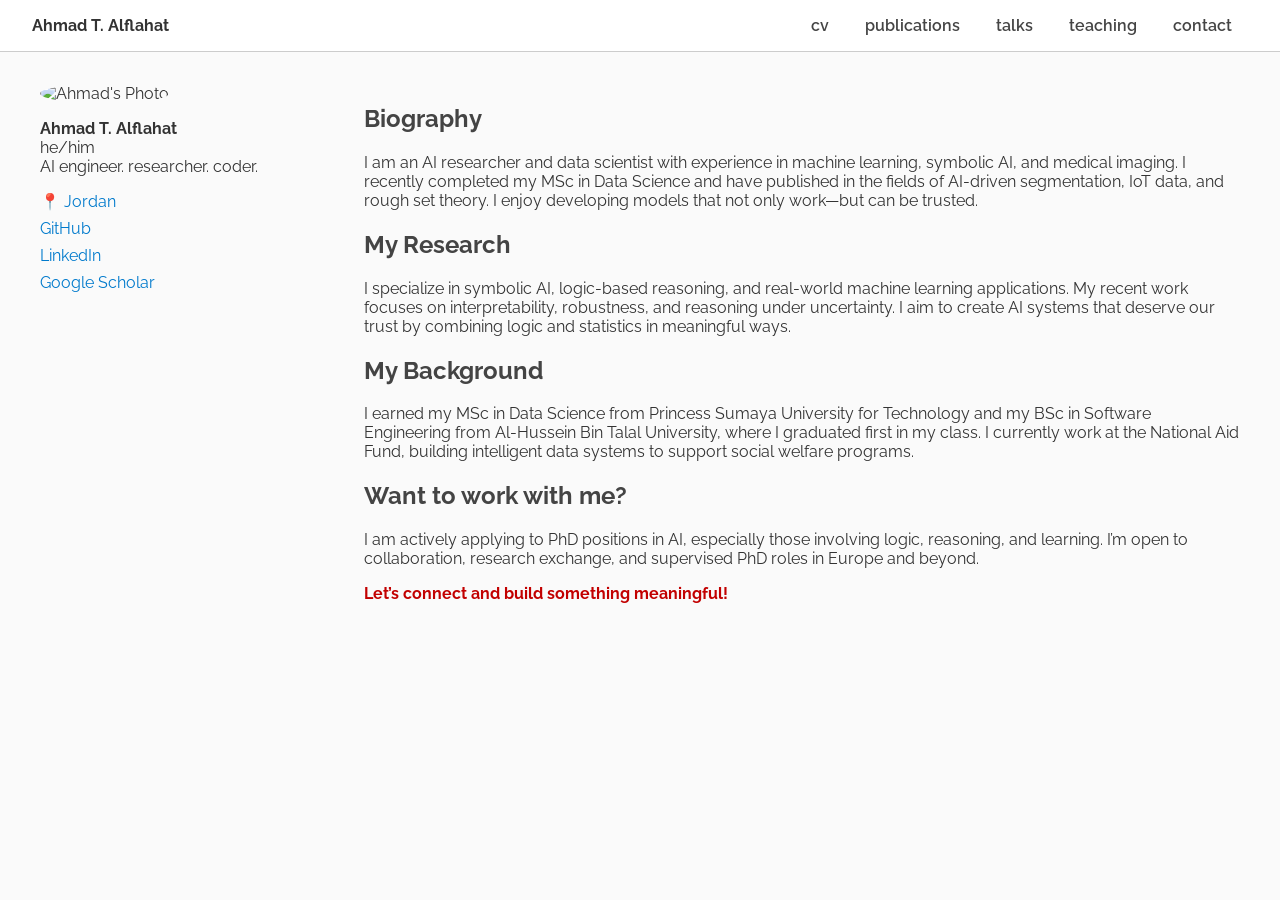
==== index.html @ 2dddc0c4 "Create index.html" ====
<!DOCTYPE html>
<html lang="en">
<head>
  <meta charset="UTF-8" />
  <meta name="viewport" content="width=device-width, initial-scale=1.0" />
  <title>Ahmad T. Alflahat - Bio</title>
  <link href="https://fonts.googleapis.com/css2?family=Raleway:wght@400;600;700&display=swap" rel="stylesheet">
  <style>
    body {
      font-family: 'Raleway', sans-serif;
      margin: 0;
      background: #fafafa;
      color: #333;
    }
    header {
      padding: 1rem 2rem;
      background: #fff;
      border-bottom: 1px solid #ccc;
      display: flex;
      justify-content: space-between;
      align-items: center;
    }
    nav a {
      margin: 0 1rem;
      text-decoration: none;
      color: #444;
      font-weight: 600;
    }
    .container {
      display: flex;
      padding: 2rem;
      max-width: 1200px;
      margin: auto;
    }
    .sidebar {
      flex: 1;
      max-width: 300px;
      padding-right: 2rem;
    }
    .sidebar img {
      border-radius: 50%;
      width: 100%;
      max-width: 180px;
    }
    .main {
      flex: 3;
    }
    h1, h2, h3 {
      color: #444;
    }
    .highlight {
      color: #c20000;
      font-weight: bold;
    }
    ul.social-links {
      list-style: none;
      padding: 0;
    }
    ul.social-links li {
      margin: 0.5rem 0;
    }
    ul.social-links li a {
      color: #007acc;
      text-decoration: none;
    }
  </style>
</head>
<body>
  <header>
    <div><strong>Ahmad T. Alflahat</strong></div>
    <nav>
      <a href="#cv">cv</a>
      <a href="#publications">publications</a>
      <a href="#talks">talks</a>
      <a href="#teaching">teaching</a>
      <a href="#contact">contact</a>
    </nav>
  </header>

  <div class="container">
    <aside class="sidebar">
      <img src="/path-to-your-profile-image.jpg" alt="Ahmad's Photo">
      <p><strong>Ahmad T. Alflahat</strong><br/>he/him<br/>AI engineer. researcher. coder.</p>
      <ul class="social-links">
        <li><a href="#">📍 Jordan</a></li>
        <li><a href="#">GitHub</a></li>
        <li><a href="#">LinkedIn</a></li>
        <li><a href="#">Google Scholar</a></li>
      </ul>
    </aside>

    <main class="main">
      <h2>Biography</h2>
      <p>I am an AI researcher and data scientist with experience in machine learning, symbolic AI, and medical imaging. I recently completed my MSc in Data Science and have published in the fields of AI-driven segmentation, IoT data, and rough set theory. I enjoy developing models that not only work—but can be trusted.</p>

      <h2>My Research</h2>
      <p>I specialize in symbolic AI, logic-based reasoning, and real-world machine learning applications. My recent work focuses on interpretability, robustness, and reasoning under uncertainty. I aim to create AI systems that deserve our trust by combining logic and statistics in meaningful ways.</p>

      <h2>My Background</h2>
      <p>I earned my MSc in Data Science from Princess Sumaya University for Technology and my BSc in Software Engineering from Al-Hussein Bin Talal University, where I graduated first in my class. I currently work at the National Aid Fund, building intelligent data systems to support social welfare programs.</p>

      <h2 id="contact">Want to work with me?</h2>
      <p>I am actively applying to PhD positions in AI, especially those involving logic, reasoning, and learning. I’m open to collaboration, research exchange, and supervised PhD roles in Europe and beyond.</p>
      <p class="highlight">Let’s connect and build something meaningful!</p>
    </main>
  </div>
</body>
</html>
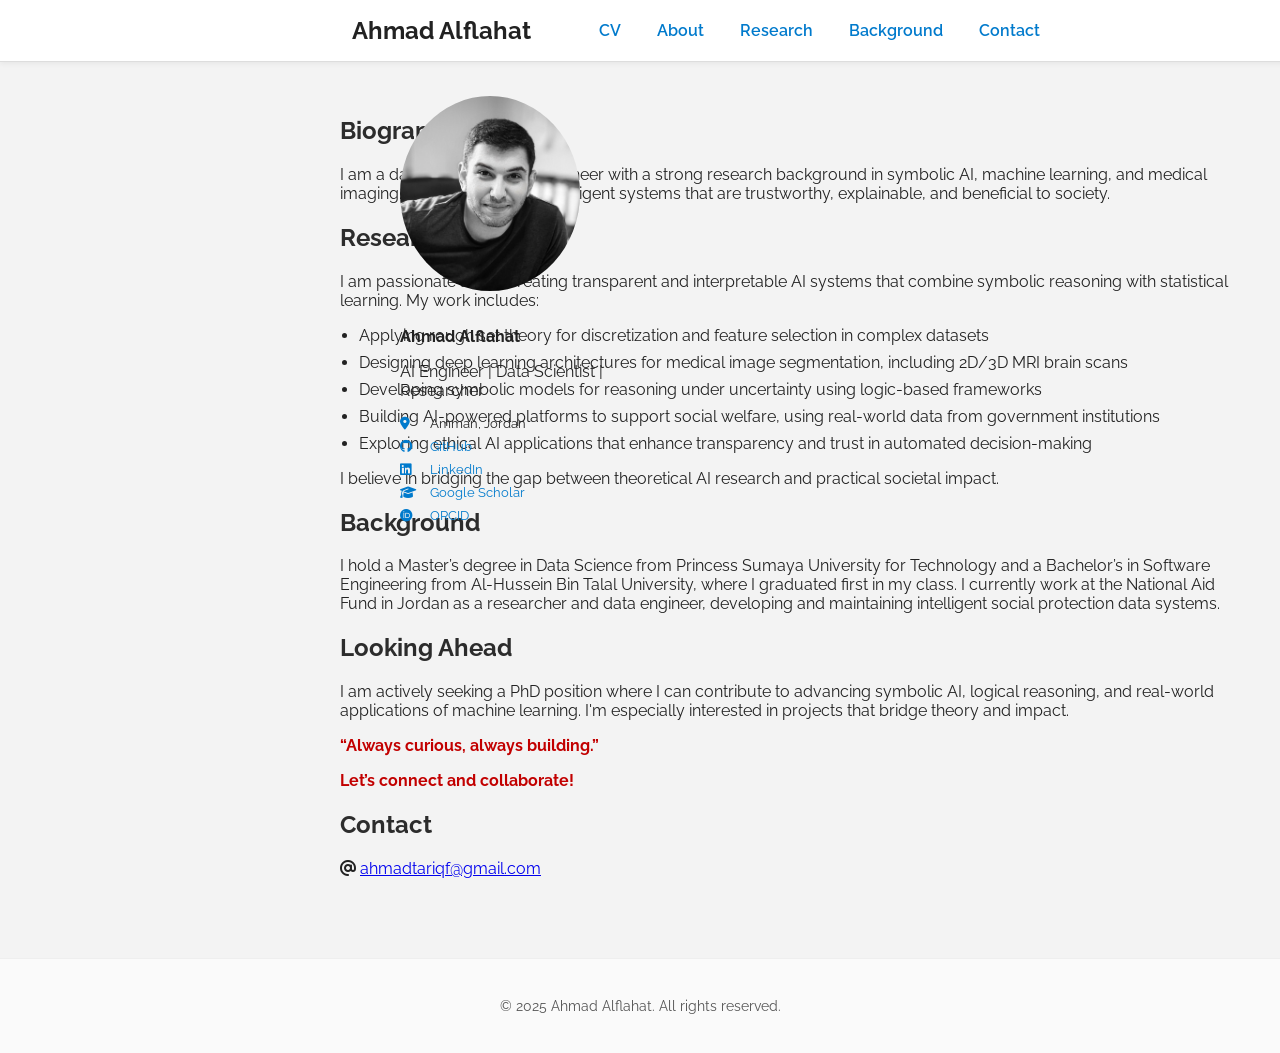
==== commit 03e1297a: "Add files via upload" ====
--- a/index.html
+++ b/index.html
@@ -1,108 +1,98 @@
-<!DOCTYPE html>
-<html lang="en">
-<head>
-  <meta charset="UTF-8" />
-  <meta name="viewport" content="width=device-width, initial-scale=1.0" />
-  <title>Ahmad T. Alflahat - Bio</title>
-  <link href="https://fonts.googleapis.com/css2?family=Raleway:wght@400;600;700&display=swap" rel="stylesheet">
-  <style>
-    body {
-      font-family: 'Raleway', sans-serif;
-      margin: 0;
-      background: #fafafa;
-      color: #333;
-    }
-    header {
-      padding: 1rem 2rem;
-      background: #fff;
-      border-bottom: 1px solid #ccc;
-      display: flex;
-      justify-content: space-between;
-      align-items: center;
-    }
-    nav a {
-      margin: 0 1rem;
-      text-decoration: none;
-      color: #444;
-      font-weight: 600;
-    }
-    .container {
-      display: flex;
-      padding: 2rem;
-      max-width: 1200px;
-      margin: auto;
-    }
-    .sidebar {
-      flex: 1;
-      max-width: 300px;
-      padding-right: 2rem;
-    }
-    .sidebar img {
-      border-radius: 50%;
-      width: 100%;
-      max-width: 180px;
-    }
-    .main {
-      flex: 3;
-    }
-    h1, h2, h3 {
-      color: #444;
-    }
-    .highlight {
-      color: #c20000;
-      font-weight: bold;
-    }
-    ul.social-links {
-      list-style: none;
-      padding: 0;
-    }
-    ul.social-links li {
-      margin: 0.5rem 0;
-    }
-    ul.social-links li a {
-      color: #007acc;
-      text-decoration: none;
-    }
-  </style>
-</head>
-<body>
-  <header>
-    <div><strong>Ahmad T. Alflahat</strong></div>
-    <nav>
-      <a href="#cv">cv</a>
-      <a href="#publications">publications</a>
-      <a href="#talks">talks</a>
-      <a href="#teaching">teaching</a>
-      <a href="#contact">contact</a>
-    </nav>
-  </header>
-
-  <div class="container">
-    <aside class="sidebar">
-      <img src="/path-to-your-profile-image.jpg" alt="Ahmad's Photo">
-      <p><strong>Ahmad T. Alflahat</strong><br/>he/him<br/>AI engineer. researcher. coder.</p>
-      <ul class="social-links">
-        <li><a href="#">📍 Jordan</a></li>
-        <li><a href="#">GitHub</a></li>
-        <li><a href="#">LinkedIn</a></li>
-        <li><a href="#">Google Scholar</a></li>
-      </ul>
-    </aside>
-
-    <main class="main">
-      <h2>Biography</h2>
-      <p>I am an AI researcher and data scientist with experience in machine learning, symbolic AI, and medical imaging. I recently completed my MSc in Data Science and have published in the fields of AI-driven segmentation, IoT data, and rough set theory. I enjoy developing models that not only work—but can be trusted.</p>
-
-      <h2>My Research</h2>
-      <p>I specialize in symbolic AI, logic-based reasoning, and real-world machine learning applications. My recent work focuses on interpretability, robustness, and reasoning under uncertainty. I aim to create AI systems that deserve our trust by combining logic and statistics in meaningful ways.</p>
-
-      <h2>My Background</h2>
-      <p>I earned my MSc in Data Science from Princess Sumaya University for Technology and my BSc in Software Engineering from Al-Hussein Bin Talal University, where I graduated first in my class. I currently work at the National Aid Fund, building intelligent data systems to support social welfare programs.</p>
-
-      <h2 id="contact">Want to work with me?</h2>
-      <p>I am actively applying to PhD positions in AI, especially those involving logic, reasoning, and learning. I’m open to collaboration, research exchange, and supervised PhD roles in Europe and beyond.</p>
-      <p class="highlight">Let’s connect and build something meaningful!</p>
-    </main>
-  </div>
-</body>
-</html>
+<!DOCTYPE html>
+<html lang="en">
+
+<head>
+    <meta charset="UTF-8" />
+    <meta name="viewport" content="width=device-width, initial-scale=1.0" />
+    <title>Ahmad Alflahat - Bio</title>
+    <link href="https://fonts.googleapis.com/css2?family=Raleway:wght@400;600;700&display=swap" rel="stylesheet">
+    <link rel="stylesheet" href="https://cdnjs.cloudflare.com/ajax/libs/font-awesome/6.4.0/css/all.min.css">
+    <link rel="stylesheet" href="css/style.css">
+    <link rel="icon" href="images/favicon.ico" type="image/x-icon">
+</head>
+
+<body>
+    <header>
+        <div style="position: relative;left: 25%;font-size: 24px;">
+            <strong>
+                <a href="index.html" style="text-decoration: none; color: inherit;">
+                    Ahmad Alflahat
+                </a>
+            </strong>
+        </div>
+        <nav>
+            <a href="cv.html">CV</a>
+            <a href="#about">About</a>
+            <a href="#research">Research</a>
+            <a href="#background">Background</a>
+            <a href="#contact">Contact</a>
+        </nav>
+    </header>
+
+    <div class="container">
+        <aside class="sidebar">
+            <img src="images/me.jpg" alt="Ahmad's Photo">
+            <p><strong>Ahmad Alflahat</strong>
+            <p>AI Engineer | Data Scientist | Researcher</p>
+            </p>
+            <ul class="social-links">
+                <li><i class="fas fa-map-marker-alt"></i> Amman, Jordan</li>
+                <li><i class="fab fa-github"></i><a href="https://github.com/ahmadtariqf" target="_blank"
+                        rel="noopener noreferrer"> GitHub</a></li>
+                <li><i class="fab fa-linkedin"></i><a href="https://linkedin.com/in/ahmad-alflahat" target="_blank"
+                        rel="noopener noreferrer"> LinkedIn</a></li>
+                <li><i class="fas fa-graduation-cap"></i><a
+                        href="https://scholar.google.com/citations?user=SmeXs_cAAAAJ&hl=en" target="_blank"
+                        rel="noopener noreferrer"> Google Scholar</a></li>
+                <li><i class="fab fa-orcid"></i><a href="https://orcid.org/0000-0001-5852-346X" target="_blank"
+                        rel="noopener noreferrer"> ORCID</a></li>
+            </ul>
+        </aside>
+
+        <main class="main">
+            <h2 id="about">Biography</h2>
+            <p>I am a data scientist and AI engineer with a strong research background in symbolic AI, machine learning,
+                and medical imaging. My goal is to build intelligent systems that are trustworthy, explainable, and
+                beneficial to society.</p>
+
+            <h2 id="research">Research Interests</h2>
+            <p>I am passionate about creating transparent and interpretable AI systems that combine symbolic reasoning
+                with statistical learning. My work includes:</p>
+            <ul>
+                <li>Applying rough set theory for discretization and feature selection in complex datasets</li>
+                <li>Designing deep learning architectures for medical image segmentation, including 2D/3D MRI brain
+                    scans</li>
+                <li>Developing symbolic models for reasoning under uncertainty using logic-based frameworks</li>
+                <li>Building AI-powered platforms to support social welfare, using real-world data from government
+                    institutions</li>
+                <li>Exploring ethical AI applications that enhance transparency and trust in automated decision-making
+                </li>
+            </ul>
+            <p>I believe in bridging the gap between theoretical AI research and practical societal impact.</p>
+
+            <h2 id="background">Background</h2>
+            <p>I hold a Master’s degree in Data Science from Princess Sumaya University for Technology and a Bachelor’s
+                in Software Engineering from Al-Hussein Bin Talal University, where I graduated first in my class. I
+                currently work at the National Aid Fund in Jordan as a researcher and data engineer, developing and
+                maintaining intelligent social protection data systems.</p>
+
+            <h2 id="contact">Looking Ahead</h2>
+            <p>I am actively seeking a PhD position where I can contribute to advancing symbolic AI, logical reasoning,
+                and real-world applications of machine learning. I'm especially interested in projects that bridge
+                theory and impact.</p>
+            <p class="highlight">“Always curious, always building.”
+            <p class="highlight">Let’s connect and collaborate!</p>
+
+            </p>
+            <h2>Contact</h2>
+            <p><strong><i class="fas fa-at"></i></strong> <a
+                    href="mailto:ahmadtariqf@gmail.com">ahmadtariqf@gmail.com</a></p>
+
+        </main>
+    </div>
+    <footer>
+        <p>© 2025 Ahmad Alflahat. All rights reserved.</p>
+    </footer>
+</body>
+
+</html>
--- a/css/style.css
+++ b/css/style.css
@@ -0,0 +1,169 @@
+body {
+  font-family: 'Raleway', sans-serif;
+  margin: 0;
+  background: #f3f3f3;
+  color: #222;
+}
+
+/* NAVIGATION (Fixed & Styled) */
+header {
+  position: fixed;
+  top: 0;
+  width: 100%;
+  background: #ffffff;
+  border-bottom: 1px solid #ddd;
+  padding: 1rem 2rem;
+  display: flex;
+  justify-content: space-between;
+  align-items: center;
+  z-index: 1000;
+  box-shadow: 0 2px 5px rgba(0,0,0,0.05);
+}
+nav {
+    margin-right: 20%;
+}
+nav a {
+  margin: 0 1rem;
+  text-decoration: none;
+  color: #007acc;
+  font-weight: 600;
+  position: relative;
+}
+
+nav a:hover::after {
+  content: '';
+  position: absolute;
+  width: 100%;
+  height: 2px;
+  background-color: #007acc;
+  left: 0;
+  bottom: -4px;
+}
+
+.container {
+  display: block;
+  padding: 6rem 2rem 2rem;
+  max-width: 1200px;
+  margin: auto;
+}
+
+/* Fix Sidebar */
+.sidebar {
+  position: fixed;
+  top: 6rem; /* leaves space for fixed header */
+  left: 25rem;
+  width: 260px;
+  max-width: 260px;
+  padding-right: 1rem;
+}
+
+
+
+.sidebar img {
+  border-radius: 50%;
+  width: 100%;
+  max-width: 180px;
+  margin-bottom: 1rem;
+}
+
+.main {
+  margin-left: 300px; /* adjust based on sidebar width */
+  flex: 1;
+}
+
+h1, h2, h3 {
+  color: #2c2c2c;
+}
+
+.highlight {
+  color: #c20000;
+  font-weight: bold;
+}
+
+ul.social-links {
+  list-style: none;
+  padding: 0;
+}
+
+ul.social-links li {
+  margin: 0.5rem 0;
+  display: flex;
+  align-items: center;
+  font-size: 13px;
+}
+
+ul.social-links li i {
+  margin-right: 10px;
+  color: #007acc;
+  min-width: 20px;
+}
+
+ul.social-links li a {
+  color: #007acc;
+  text-decoration: none;
+}
+
+ul {
+  padding-left: 1.2rem;
+}
+
+ul li {
+  margin-bottom: 0.5rem;
+}
+
+footer {
+  text-align: center;
+  font-size: 0.9rem;
+  padding: 1.5rem;
+  background-color: #fafafa;
+  color: #555;
+  border-top: 1px solid #eee;
+  margin-top: 2rem;
+}
+
+
+.cv-container {
+  max-width: 1200px;
+  margin: 6rem auto 3rem;
+  padding: 0 2rem;
+  font-family: 'Raleway', sans-serif;
+  line-height: 1.7;
+}
+
+.cv-container h1 {
+  font-size: 2rem;
+  color: #2c2c2c;
+}
+
+.cv-container h2 {
+  margin-top: 2rem;
+  color: #444;
+  font-size: 1.4rem;
+  border-bottom: 1px solid #ddd;
+  padding-bottom: 0.3rem;
+}
+
+.cv-container ul {
+  padding-left: 1.5rem;
+}
+
+.cv-container a {
+  color: #007acc;
+  text-decoration: none;
+}
+
+.cv-container a:hover {
+  text-decoration: underline;
+}
+
+.cv-container h2 {
+  margin-top: 2rem;
+  font-size: 1.4rem;
+  color: #333;
+  border-bottom: 2px solid #ddd;
+  padding-bottom: 0.4rem;
+}
+
+.cv-container ul li {
+  margin-bottom: 0.6rem;
+}
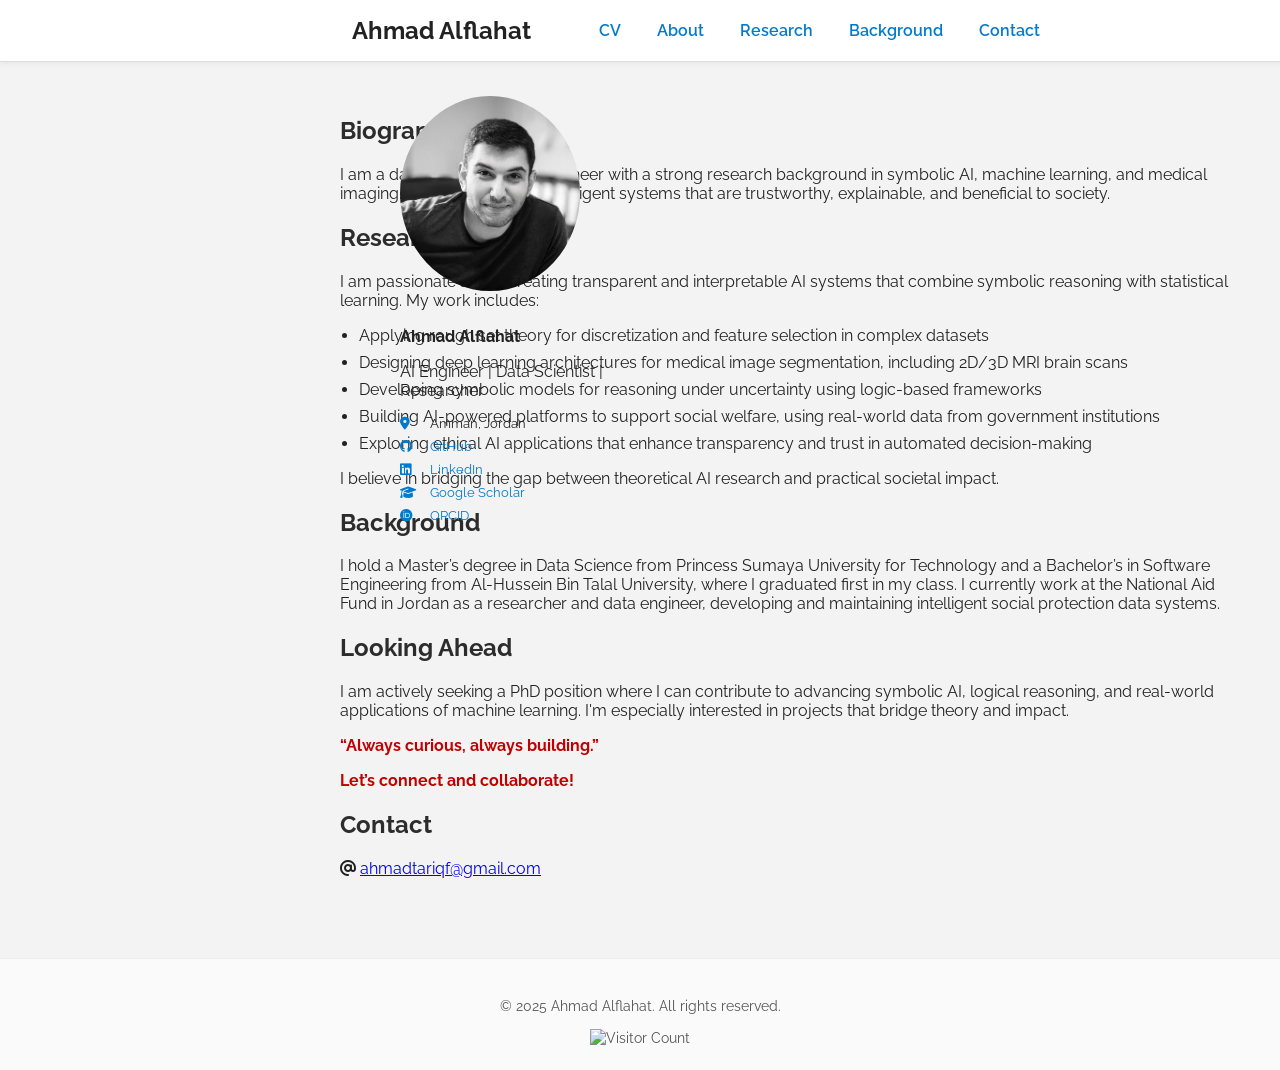
==== commit 99671bf0: "Add visitor count to footer in index.html Added visitor count feature to footer." ====
--- a/index.html
+++ b/index.html
@@ -92,7 +92,9 @@
     </div>
     <footer>
         <p>© 2025 Ahmad Alflahat. All rights reserved.</p>
+        <img src="https://komarev.com/ghpvc/?username=ahmadtariqf&color=blue" alt="Visitor Count">
     </footer>
 </body>
 
-</html>+
+</html>
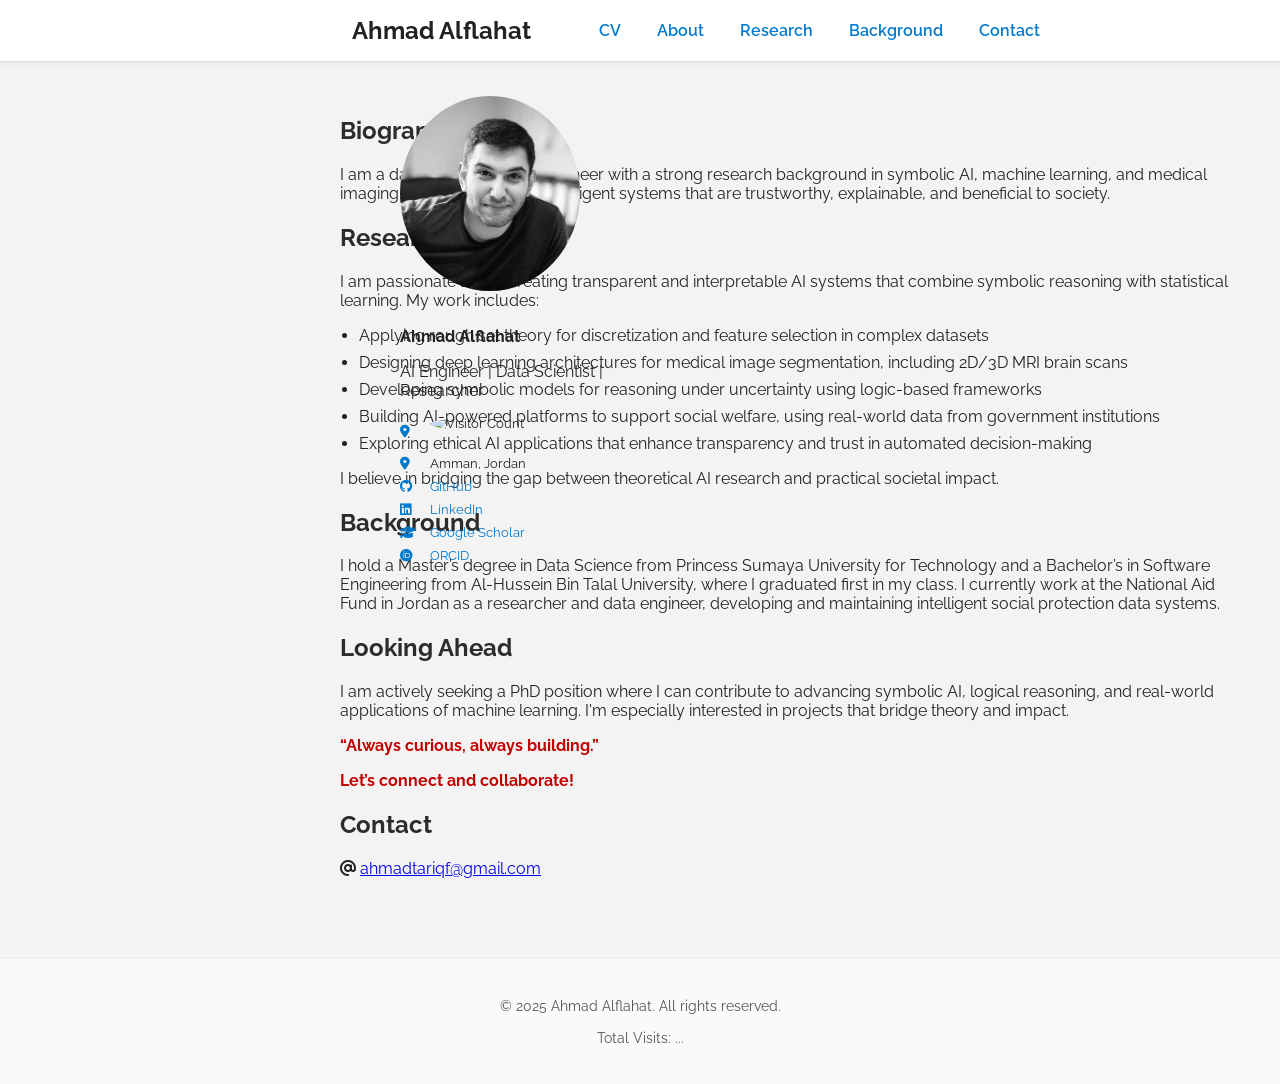
==== commit 63d5df60: "Update index.html" ====
--- a/index.html
+++ b/index.html
@@ -36,6 +36,9 @@
             <p>AI Engineer | Data Scientist | Researcher</p>
             </p>
             <ul class="social-links">
+                <li><i class="fas fa-map-marker-alt"></i> <img src="https://komarev.com/ghpvc/?username=ahmadtariqf&color=blue" alt="Visitor Count"></li>
+
+                
                 <li><i class="fas fa-map-marker-alt"></i> Amman, Jordan</li>
                 <li><i class="fab fa-github"></i><a href="https://github.com/ahmadtariqf" target="_blank"
                         rel="noopener noreferrer"> GitHub</a></li>
@@ -92,9 +95,21 @@
     </div>
     <footer>
         <p>© 2025 Ahmad Alflahat. All rights reserved.</p>
-        <img src="https://komarev.com/ghpvc/?username=ahmadtariqf&color=blue" alt="Visitor Count">
+        
+        <p>Total Visits: <span id="visit-count">...</span></p>
+            
+            <script>
+              async function updateCounter() {
+                // Replace 'ahmad-resume' with a unique name for your project
+                const response = await fetch('https://api.counterapi.dev/v2/atf-98s-team-3195/ahmadtariqf');
+                const data = await response.json();
+                document.getElementById('visit-count').innerText = data.value;
+              }
+              updateCounter();
+            </script>
     </footer>
 </body>
 
 
 </html>
+
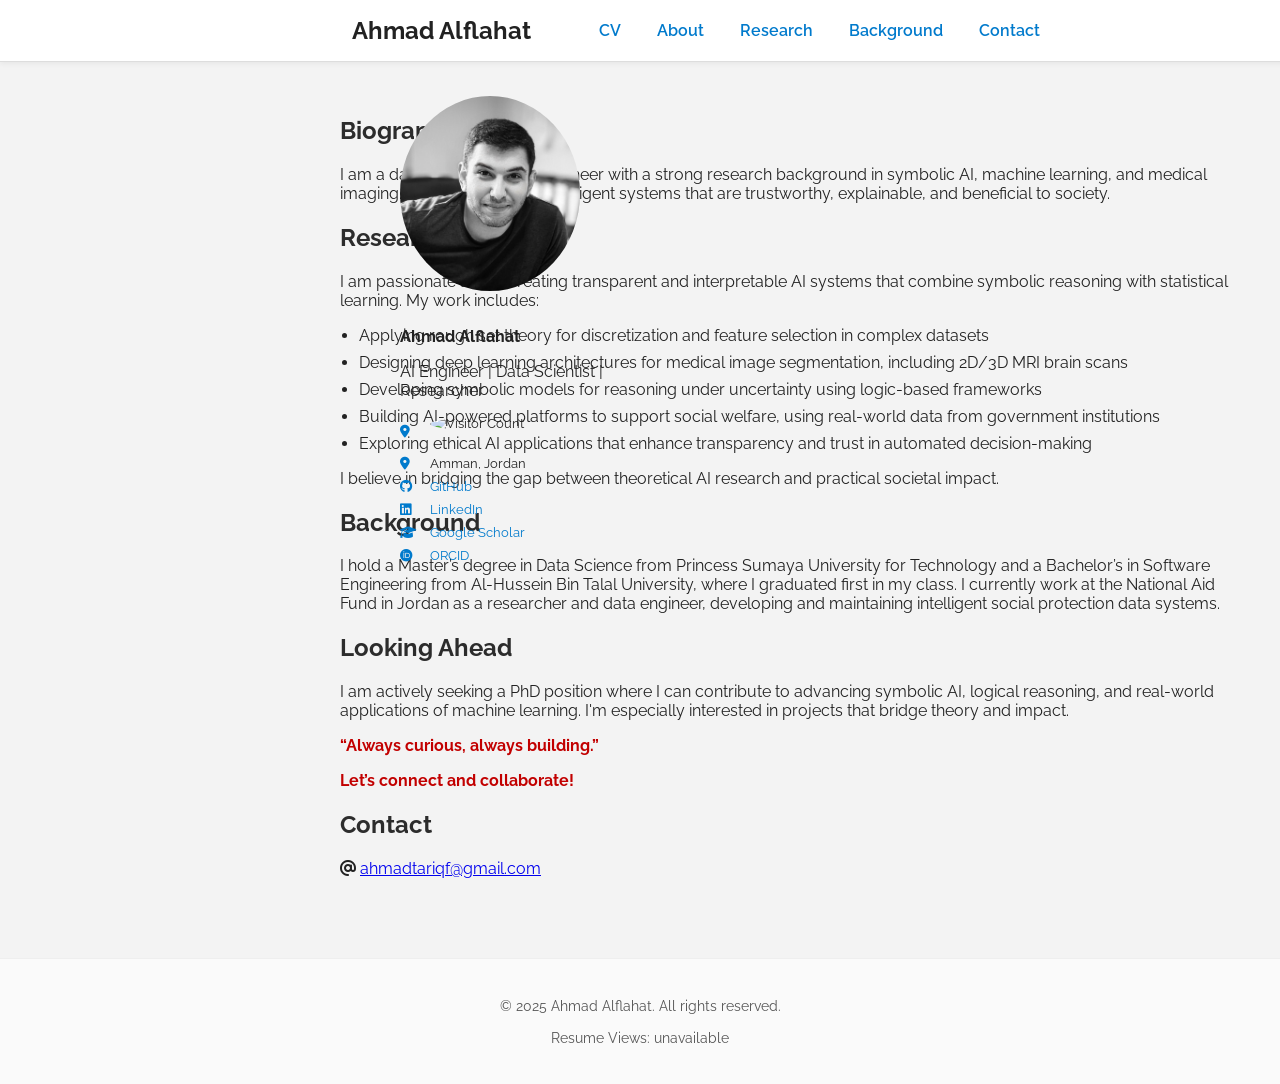
==== commit ba7e5b37: "Fix HTML structure and update visitor count script" ====
--- a/index.html
+++ b/index.html
@@ -95,21 +95,35 @@
     </div>
     <footer>
         <p>© 2025 Ahmad Alflahat. All rights reserved.</p>
+                    
+        <p>Resume Views: <span id="visitor-count">0</span></p>
+
+        <script>
+          async function getVisitorCount() {
+            const url = 'https://api.counterapi.dev/v2/atf-98s-team-3195/ahmadtariqf/up';
+            
+            try {
+              const response = await fetch(url);
+              if (!response.ok) {
+                throw new Error(`HTTP error! status: ${response.status}`);
+              }
+              
+              const result = await response.json();
+              // The count is stored in result.data.up_count based on your API response
+              document.getElementById('visitor-count').innerText = result.data.up_count;
+            } catch (error) {
+              console.error('Error fetching counter:', error);
+              document.getElementById('visitor-count').innerText = 'unavailable';
+            }
+          }
         
-        <p>Total Visits: <span id="visit-count">...</span></p>
-            
-            <script>
-              async function updateCounter() {
-                // Replace 'ahmad-resume' with a unique name for your project
-                const response = await fetch('https://api.counterapi.dev/v2/atf-98s-team-3195/ahmadtariqf');
-                const data = await response.json();
-                document.getElementById('visit-count').innerText = data.value;
-              }
-              updateCounter();
-            </script>
+          // Run the function when the page loads
+          getVisitorCount();
+        </script>
     </footer>
 </body>
 
 
 </html>
 
+
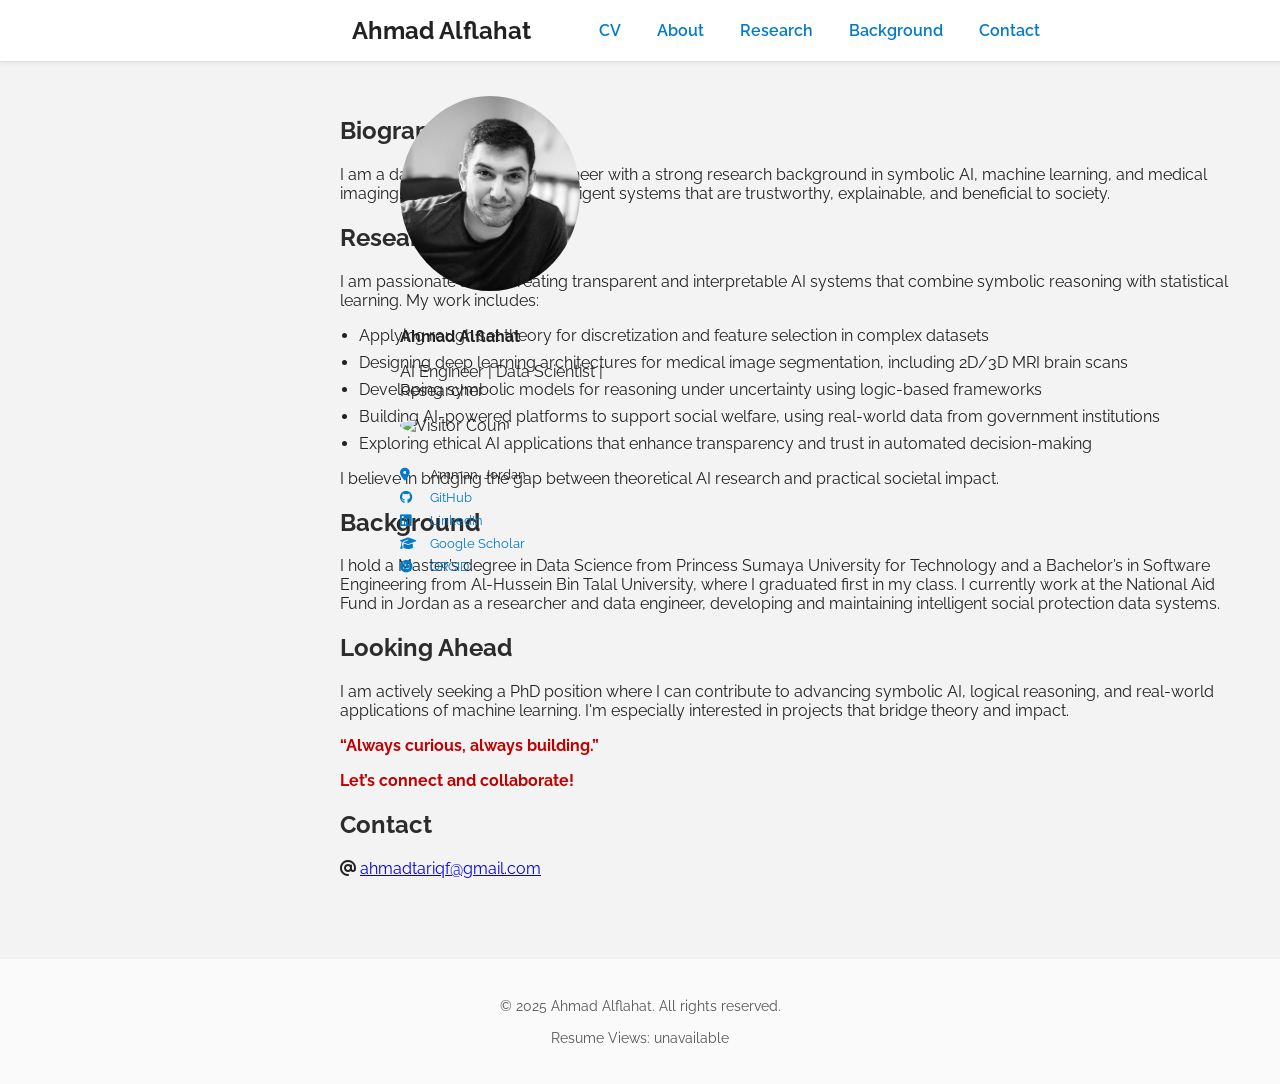
==== commit 02828906: "Fix HTML encoding issues in index.html" ====
--- a/index.html
+++ b/index.html
@@ -34,11 +34,9 @@
             <img src="images/me.jpg" alt="Ahmad's Photo">
             <p><strong>Ahmad Alflahat</strong>
             <p>AI Engineer | Data Scientist | Researcher</p>
+            <p><img src="https://komarev.com/ghpvc/?username=ahmadtariqf&color=blue" alt="Visitor Count"></p>
             </p>
-            <ul class="social-links">
-                <li><i class="fas fa-map-marker-alt"></i> <img src="https://komarev.com/ghpvc/?username=ahmadtariqf&color=blue" alt="Visitor Count"></li>
-
-                
+            <ul class="social-links">                
                 <li><i class="fas fa-map-marker-alt"></i> Amman, Jordan</li>
                 <li><i class="fab fa-github"></i><a href="https://github.com/ahmadtariqf" target="_blank"
                         rel="noopener noreferrer"> GitHub</a></li>
@@ -127,3 +125,4 @@
 </html>
 
 
+
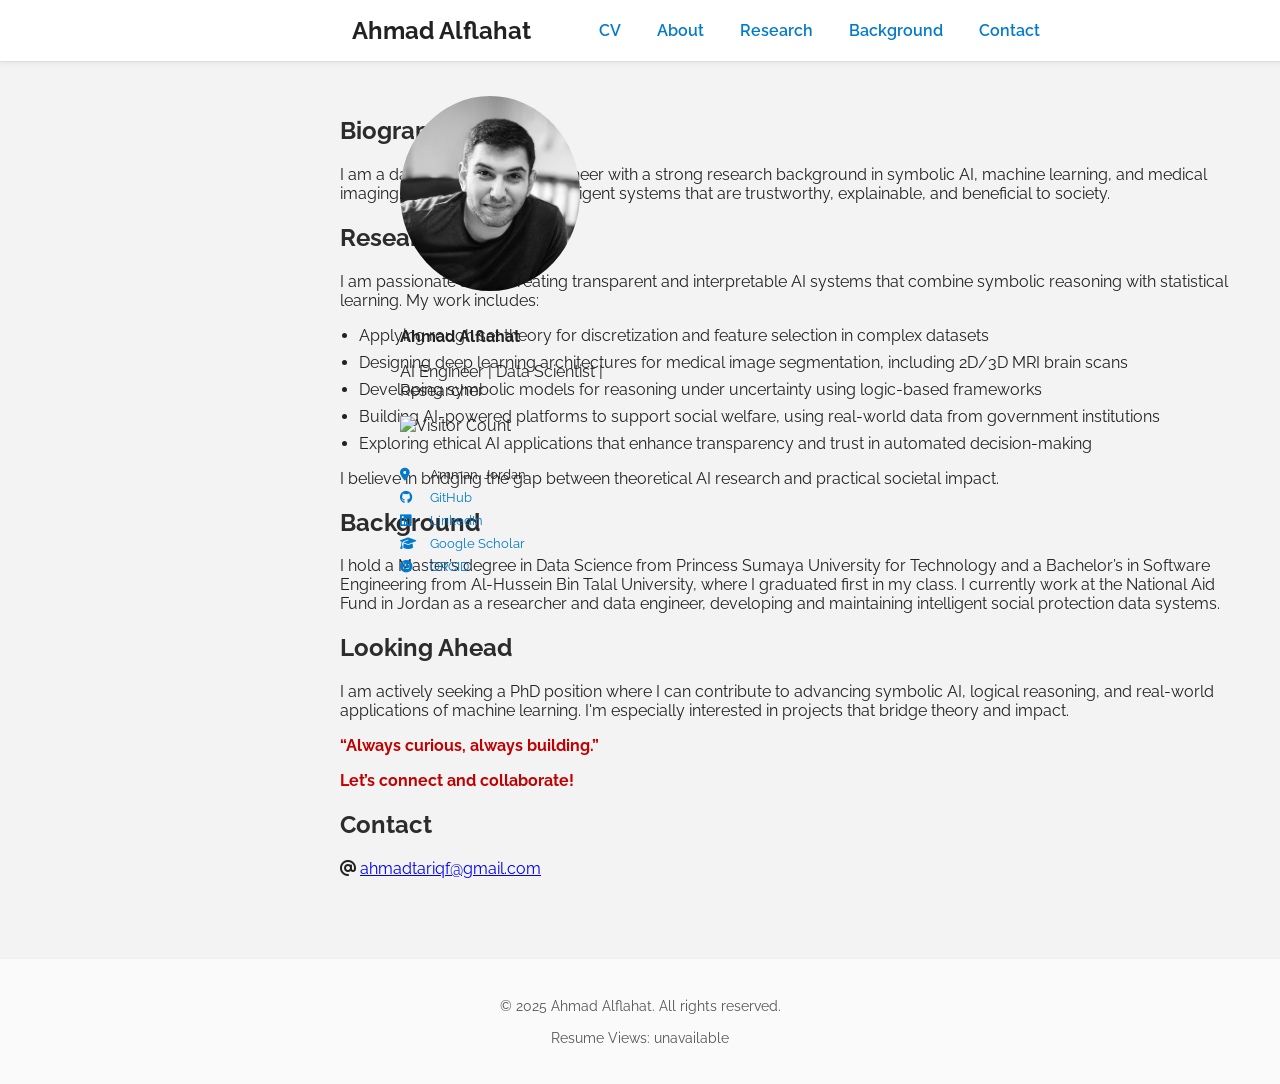
==== commit 69a6a88c: "Fix HTML encoding issues in index.html" ====
--- a/index.html
+++ b/index.html
@@ -34,7 +34,7 @@
             <img src="images/me.jpg" alt="Ahmad's Photo">
             <p><strong>Ahmad Alflahat</strong>
             <p>AI Engineer | Data Scientist | Researcher</p>
-            <p><img src="https://komarev.com/ghpvc/?username=ahmadtariqf&color=blue" alt="Visitor Count"></p>
+            <p><img src="https://komarev.com/ghpvc/?username=ahmadtariqf&color=blue" alt="Visitor Count" style="border-radius: 0;width:auto;"></p>
             </p>
             <ul class="social-links">                
                 <li><i class="fas fa-map-marker-alt"></i> Amman, Jordan</li>
@@ -126,3 +126,5 @@
 
 
 
+
+
